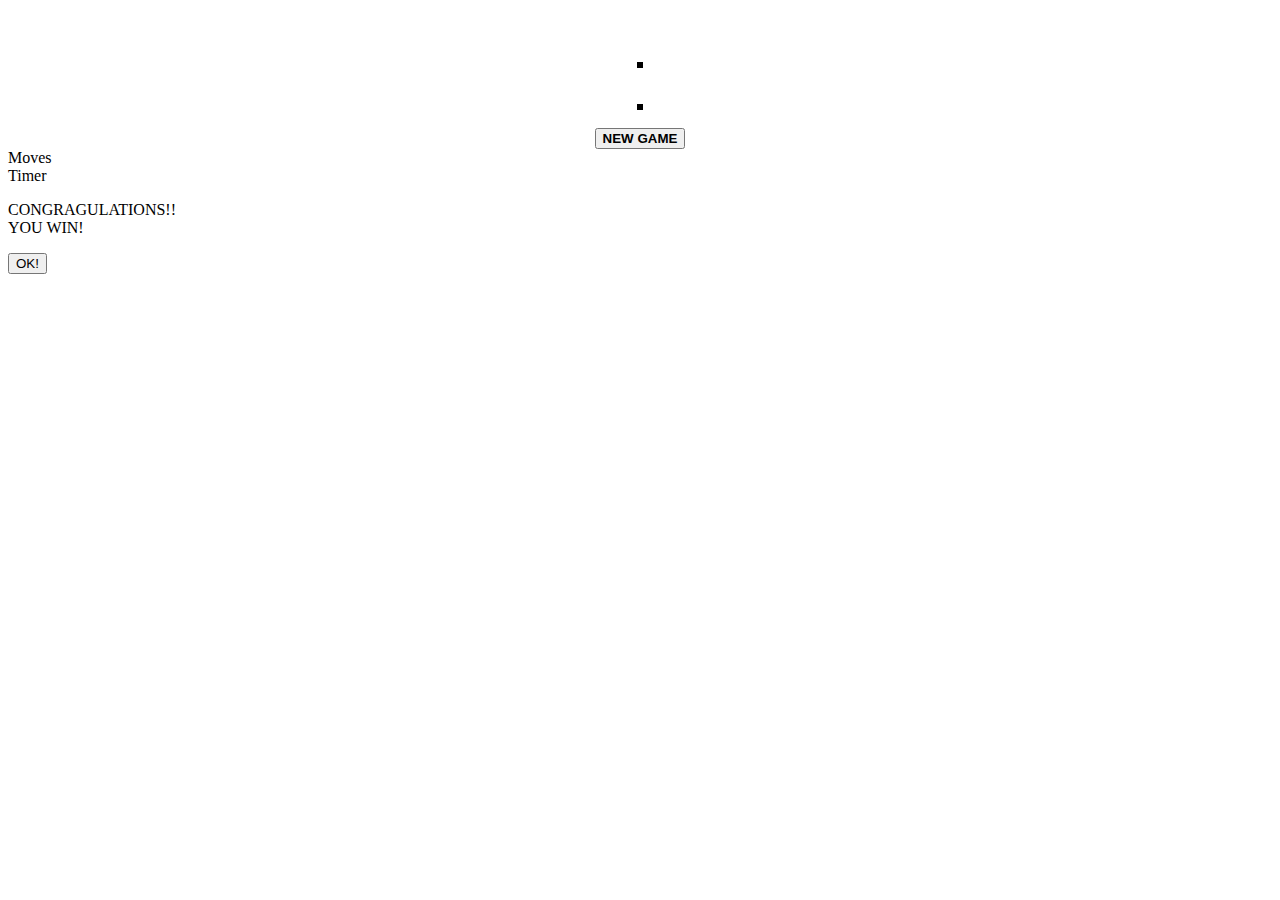
==== puzzle/index.html @ 34b04aab "Rename index.html to puzzle/index.html" ====
<!DOCTYPE html>
<html>
<head>
<meta charset="utf-8">
<meta name="viewport" content="width=device-width, initial-scale=1.0"> 
<link rel="stylesheet" href="puzzle/css/easy.css"></link>

</head>
<script src="puzzle/js/easy.js"></script>

<center> 
 <br><br><br>
  <div id="table1" style="display: table;border: solid black;">
   <div id="row1" style="display: table-row;">
      <div id="s11" 
        style="background-color: yellow;" ></div>
     <div id="s12"  
        style="background-color: red;" ></div>
    <div id="s13"
        style="background-color: blue;" ></div>
     </div>
       
   <div id="row2" style="display: table-row;">
      <div id="s21" 
        style="background-color: orange;" ></div>
     <div id="s22" 
        style="background-color: white;" ></div>
    <div id="s23" 
        style="background-color: lime;" ></div>
     </div>
    
    <div id="row3" style="display: table-row;">
      <div id="s31" 
        style="background-color: yellow;" ></div>
     <div id="s32" 
        style="background-color: blue;" ></div>
    <div id="s33" 
        style="background-color: red;" ></div>
     </div>
    </div><br><br>                  
  
    
<div id="table" style="display: table;border: solid black">
   <div id="row1" style="display: table-row;">
      <div id="cell11" style="background-color: yellow;" onClick="clickTile(1,1);"></div>
      <div id="cell12"  style="background-color: blue;" onClick="clickTile(1,2);"></div>
      <div id="cell13"  style="background-color: white;" onClick="clickTile(1,3);"></div>
      <div id="cell14"  style="background-color: lime;" onClick="clickTile(1,4);"></div>
      <div id="cell15"  style="background-color: orange;" onClick="clickTile(1,5);"></div>
     
   </div>
   <div id="row2" style="display: table-row;">
      <div id="cell21"  style="background-color: red;" onClick="clickTile(2,1);"></div>
      <div id="cell22"  style="background-color: lime;" onClick="clickTile(2,2);"></div>
      <div id="cell23"  style="background-color: orange;" onClick="clickTile(2,3);"></div>
      <div id="cell24"   style="background-color: white;" onClick="clickTile(2,4);"></div>
      <div id="cell25" style="background-color: blue;" onClick="clickTile(2,5);"></div>
        </div>
 <div id="row3" style="display: table-row;">
      <div id="cell31" style="background-color: yellow;" onClick="clickTile(3,1);"></div>
      <div id="cell32"  style="background-color: lime;" onClick="clickTile(3,2);"></div>
      <div id="cell33" style="background-color: white;" onClick="clickTile(3,3);"></div>
      <div id="cell34"  style="background-color: red;" onClick="clickTile(3,4);"></div>
      <div id="cell35"  style="background-color: orange;" onClick="clickTile(3,5);"></div>
   </div> 
   
   <div id="row4" style="display: table-row;">
      <div id="cell41"  style="background-color: blue;" onClick="clickTile(4,1);"></div>
      <div id="cell42" style="background-color: orange;" onClick="clickTile(4,2);"></div>
      <div id="cell43"  style="background-color: yellow;" onClick="clickTile(4,3);"></div>
      <div id="cell44"  style="background-color: red;" onClick="clickTile(4,4);"></div>
      <div id="cell45"  style="background-color: lime;" onClick="clickTile(4,5);"></div>
       
   </div>
   <div id="row5" style="display: table-row;">
      <div id="cell51"  style="background-color: white;" onClick="clickTile(5,1);"></div>
      <div id="cell52"  style="background-color: red;" onClick="clickTile(5,2);"></div>
     <div id="cell53"  style="background-color: blue;" onClick="clickTile(5,3);"></div>
      <div id="cell54"  style="background-color: yellow;" onClick="clickTile(5,4);"></div>
      <div id="cell55" style="background-color: grey;" onClick="clickTile(5,5);"></div>
 </div>
</div><br>
  <body onload="reload();"></body>
  <button onClick="newgame( );" style= "font-weight:bold;">NEW GAME</button>
</center> 

<div id="minutes"></div>
<div id="seconds"></div>
                 
<div class="container" >
  <div id="mov" ></div> 
  <h>Moves</h>
 </div>                            

 <div class="container1" >                        
    <div id="timer" ></div>
    <h>Timer</h> 
 </div>     
 
<div>
<div id="win" >
  <p id="mess" style="font-family: Lucida Handwriting ;">CONGRAGULATIONS!!<br>YOU WIN!</p>    
<p id="message1" style="color:gold; "></p>
<p id="message2" style="color:gold; line-height:1px;"></p>                               
                               
 <button  id="button1"  onclick="location.href='index.html';"> OK! </button>
<p id="message"></p>  
               
</div>
</div>
</html>
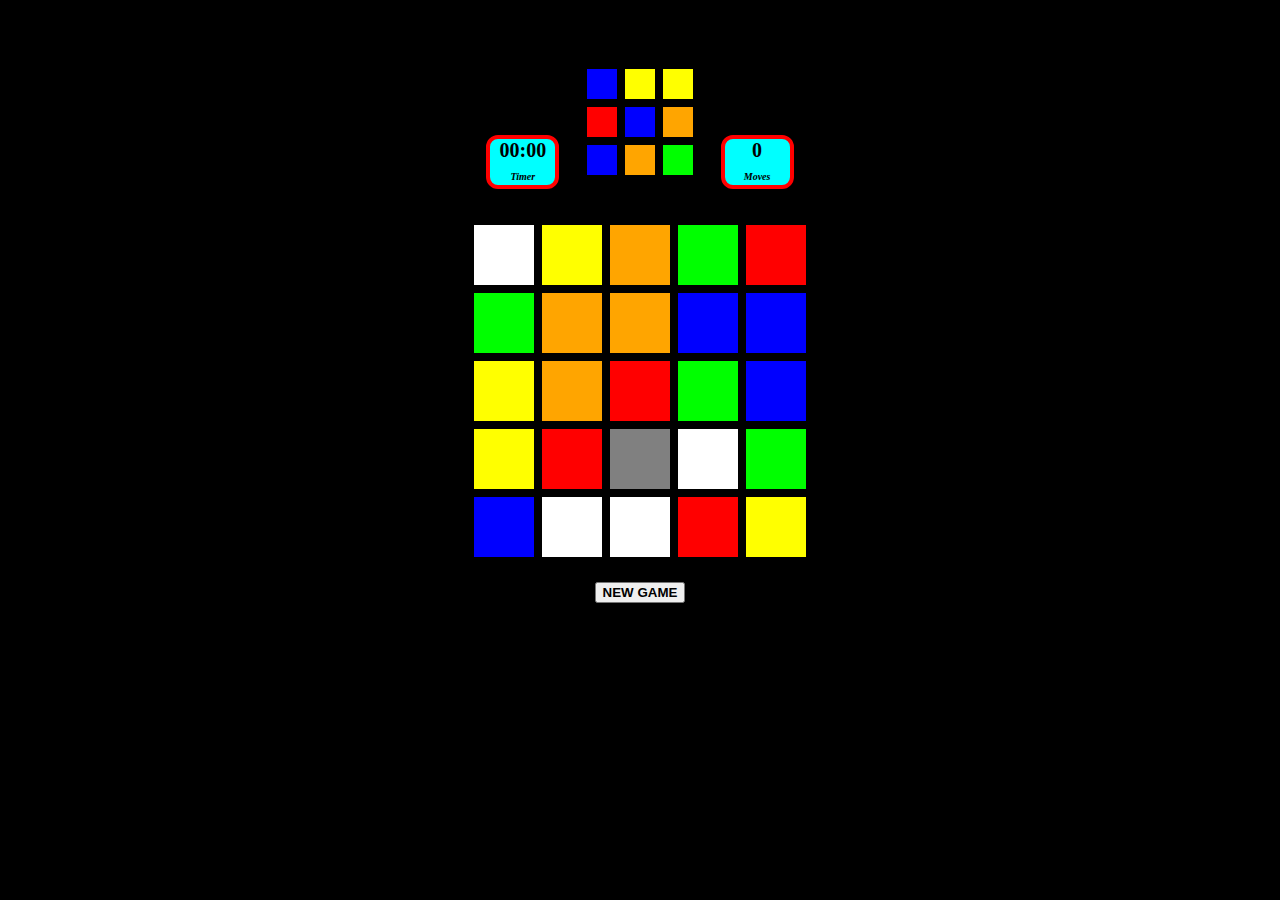
==== commit c2fa9b3f: "Update index.html" ====
--- a/puzzle/index.html
+++ b/puzzle/index.html
@@ -3,10 +3,10 @@
 <head>
 <meta charset="utf-8">
 <meta name="viewport" content="width=device-width, initial-scale=1.0"> 
-<link rel="stylesheet" href="puzzle/css/easy.css"></link>
+<link rel="stylesheet" href="css/easy.css"></link>
 
 </head>
-<script src="puzzle/js/easy.js"></script>
+<script src="js/easy.js"></script>
 
 <center> 
  <br><br><br>
--- a/puzzle/css/easy.css
+++ b/puzzle/css/easy.css
@@ -0,0 +1,196 @@
+BODY{
+  background:#000000
+}
+#cell11,#cell12,#cell13,#cell14,#cell15,
+#cell21,#cell22,#cell23,#cell24,#cell25,
+#cell31,#cell32,#cell33,#cell34,#cell35,
+#cell41,#cell42,#cell43,#cell44,#cell45,
+#cell51,#cell52,#cell53,#cell54,#cell55
+{
+  display: table-cell;
+  width: 60px;
+  height: 60px;
+  border: 4px solid black;
+  cursor: pointer;
+}
+
+#s11,#s12,#s13,#s21,#s22,#s23,#s31,#s32,#s33
+{display: table-cell;
+  width: 30px;
+  height: 30px;
+  border: 4px solid black;
+  }
+
+.container
+ { position :absolute;
+   background-color: aqua;
+   border-radius: 12px;
+   top: 15%;
+   right: 38%;
+   width: 65px;
+   font-size:20px;
+   font-weight:bold;
+   text-align: center;
+   border: 4px solid red;
+   z-index:-1;
+  }
+
+.container1
+ { position :absolute;
+   background-color: aqua;
+   border-radius: 12px;
+   top: 15%;
+   left: 38%;
+   width: 65px;
+   font-size:20px;
+   font-weight:bold;
+   text-align: center;
+   border: 4px solid red;
+   z-index:-1;
+  }
+
+
+
+h{ 
+  font-family :Georgia;
+  font-size :10px;
+  font-style :italic ;
+}
+
+#win
+ { position :absolute;
+   display:none;
+   top: 8%;
+   left:20%; 
+   width: 60%;
+  height: 80%;
+  font-size:30PX;
+  font-weight:bold;
+  color:black;
+  text-align: center;
+  line-height: 70px;
+  border-radius: 20px; 
+  background: linear-gradient(-45deg, #ee7752, #e73c7e, #23a6d5, #23d5ab);
+   background-size: 400% 400%;
+   animation: gradient 5s ease infinite;
+   z-index=5;
+  }
+
+ #button1 {
+ background-color: blue; 
+  position: absolute;
+  bottom: 40px;
+  left: 45%;
+  border: 3px solid black;
+  color: white;
+  padding: 10px 20px;
+  text-align: center;
+  display: inline-block;
+  font-size: 26px;
+  border-radius: 12px;
+  cursor:pointer;
+}
+        
+  @keyframes gradient {
+    0% {
+        background-position: 0% 50%;
+    }
+    50% {
+        background-position: 100% 50%;
+    }
+    100% {
+        background-position: 0% 50%;
+    }
+}
+
+@media screen and (max-width: 650px) {
+  .container {
+    top:15%;
+    right:13%;
+  }
+  .container1
+  { top:15%;
+    left:13%;}
+  
+ #win
+ { left:5%;
+    width:90%;
+    height: 90%;
+    font-size:20PX;
+     z-index=5;
+  }
+}
+
+@media screen and (max-width: 900px) and (min-width: 650px)
+ {
+  .container
+  { top:15%;
+    right:20%;
+    Z-index:-1;
+  }
+  .container1
+  { top:15%;
+    left:20%;
+    Z-index:-1;
+  }
+  
+ #win
+ { left:5%;
+    width:90%;
+    height:90%;
+    font-size:20PX;
+     z-index=5;
+  }
+}
+
+@media screen and (max-width: 1200px) and (min-width: 900px)
+ {
+  .container
+  { top:15%;
+    right:30%;
+    Z-index:-1;
+  }
+  .container1
+  { top:15%;
+    left:30%;
+    Z-index:-1;
+  }
+  
+ #win
+ { left:5%;
+    width:90%;
+    height:90%;
+    font-size:20PX;
+     z-index=5;
+  }
+}
+@media screen and (max-width: 389px)
+ {
+  .container
+  { top:15%;
+    right:5%;
+    width: 35px;
+    font-size:10px;
+    text-align: center;
+    border: 2px solid red;
+    Z-index:-1;
+  }
+  .container1
+  { top:15%;
+    left:5%;
+    width: 35px;
+    font-size:10px;
+    text-align: center;
+    border: 2px solid red;
+    Z-index:-1;
+    Z-index:-1;
+  }
+  
+ #win
+ { left:5%;
+    width:90%;
+    height:90%;
+    font-size:20PX;
+    z-index=5;
+  }
+}